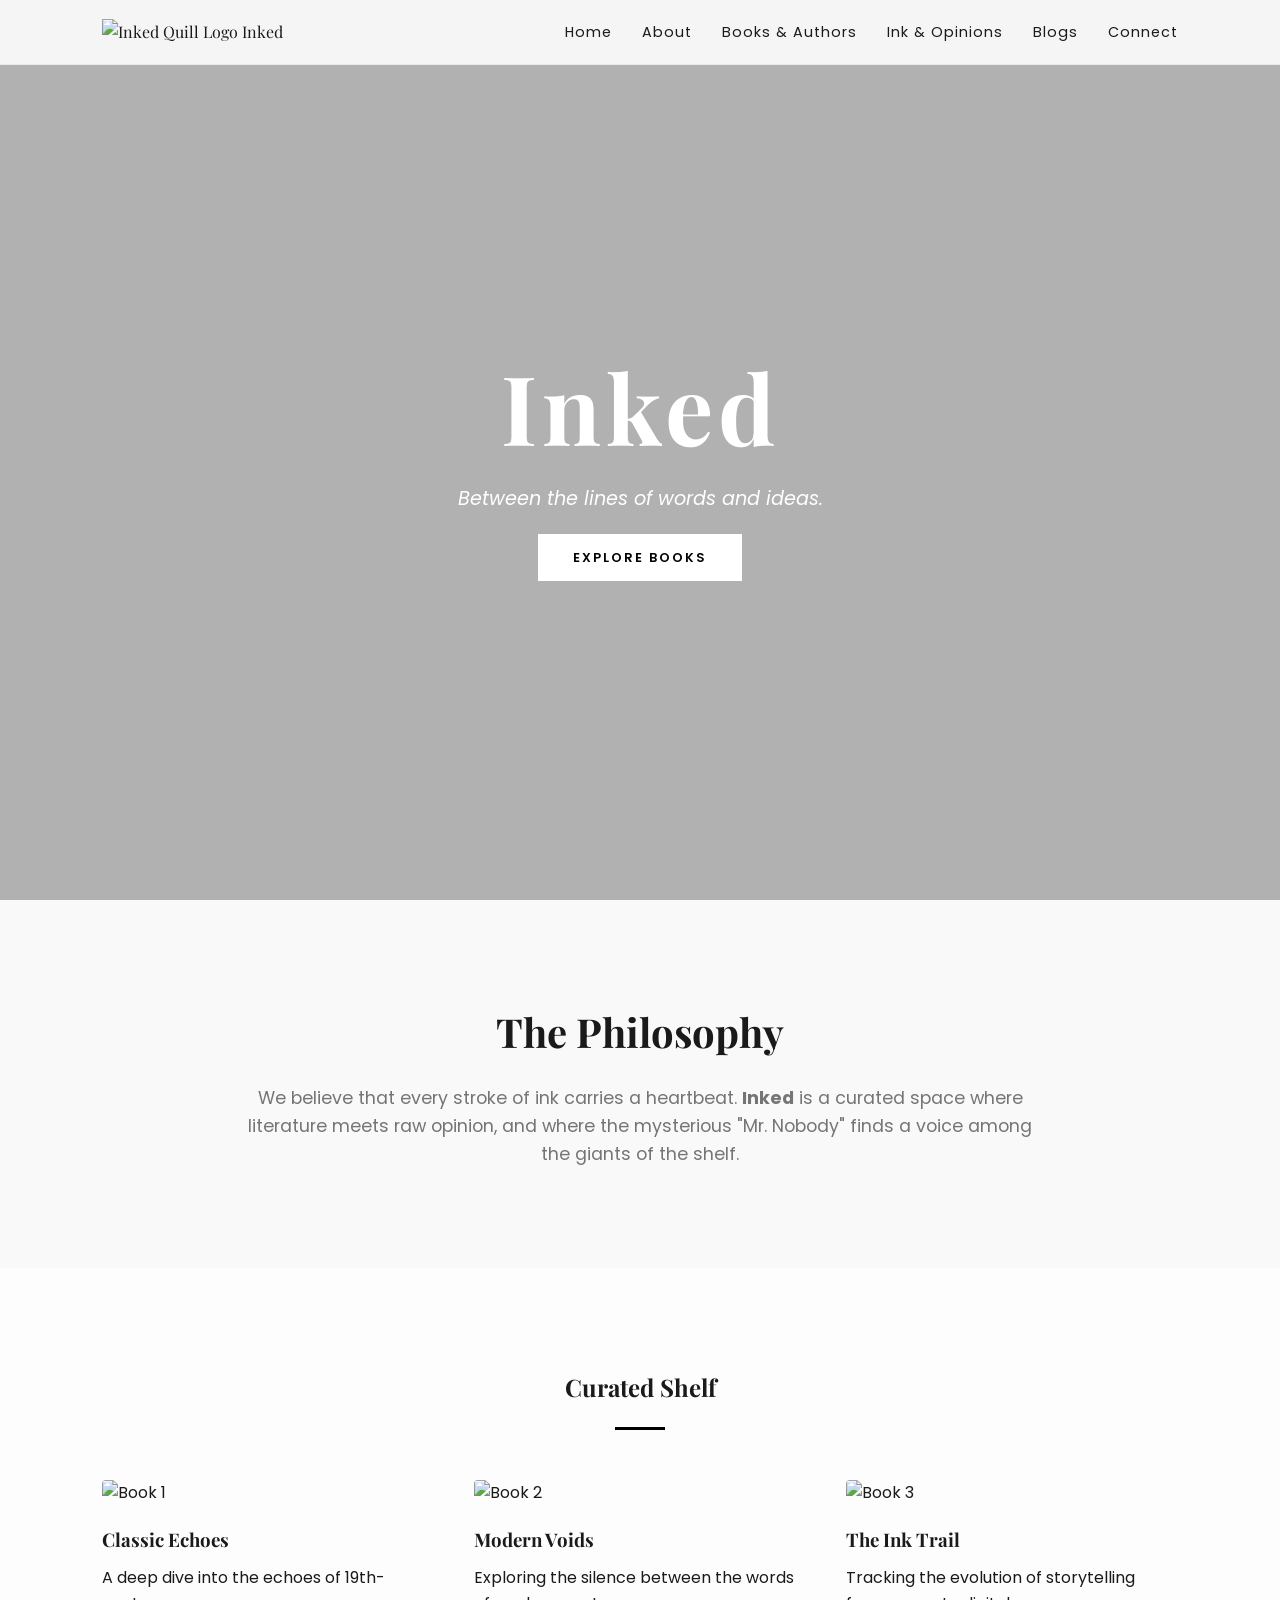
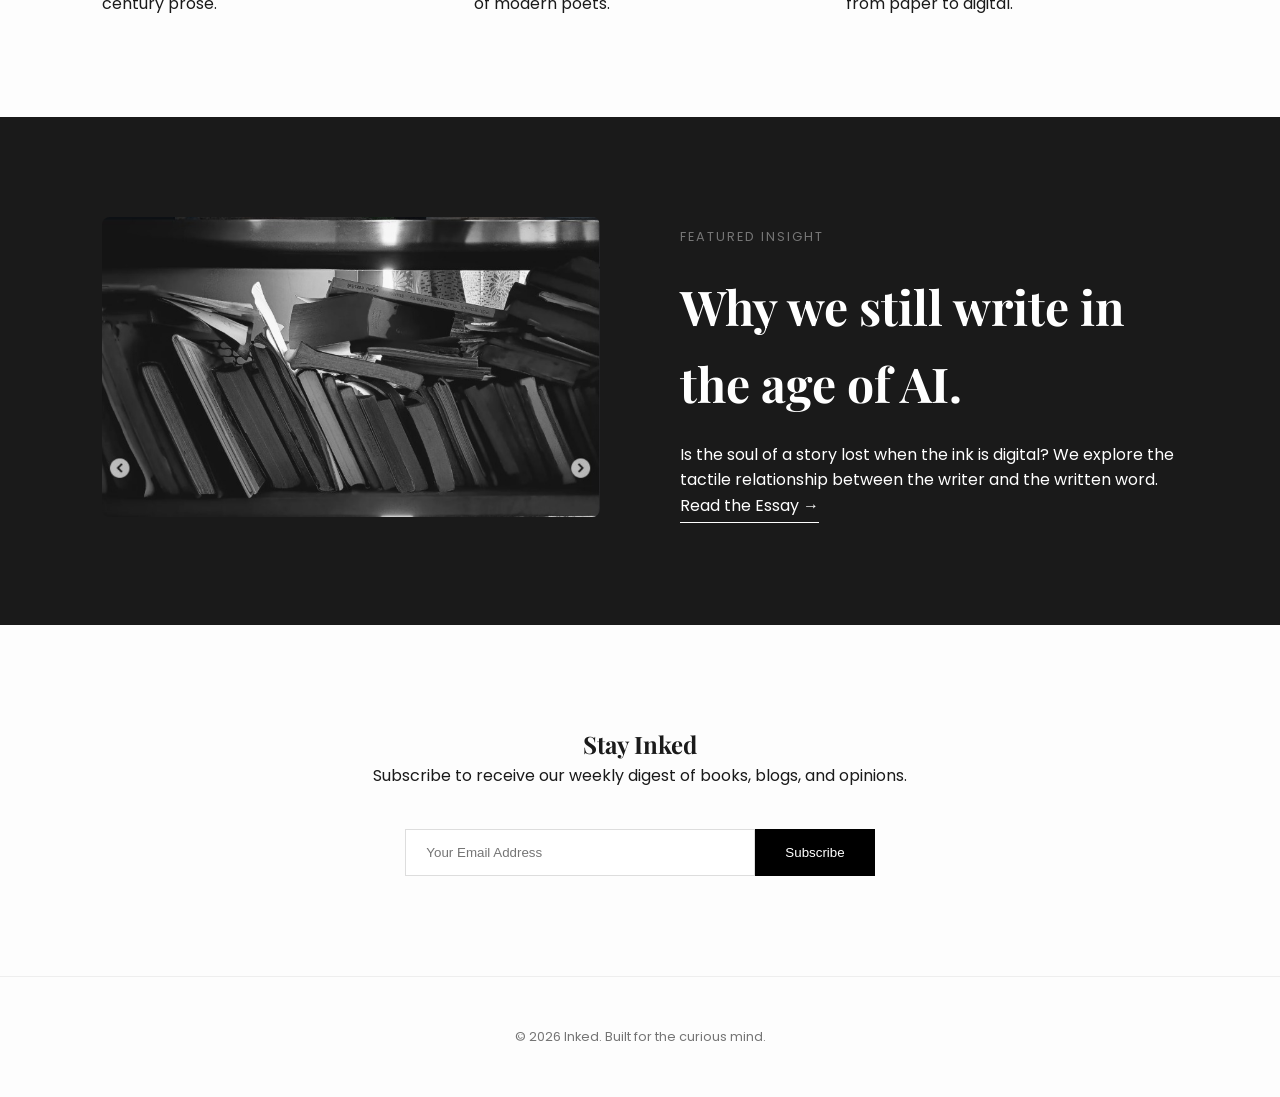
==== index.html @ 8527f648 "Initial project commit: Inked static site" ====
<!DOCTYPE html>
<html lang="en">
<head>
    <meta charset="UTF-8">
    <meta name="viewport" content="width=device-width, initial-scale=1.0">
    <title>Inked - Where Words Come Alive</title>
    <link rel="stylesheet" href="style.css">
    <link href="https://fonts.googleapis.com/css2?family=Playfair+Display:wght@700&family=Poppins:wght@300;400;600&display=swap" rel="stylesheet">
</head>
<body>

    <header>
        <nav class="navbar">
            <div class="logo">
            <img src="https://images.vexels.com/media/users/3/250873/isolated/preview/80db8ddd44cfae48a38af9a10cf19ee6-antique-ink-and-pen-american-icons-color-stroke.png" alt="Inked Quill Logo" class="nav-logo-img">
            Inked
        </div>
            <ul class="nav-links">
                <li><a href="index.html">Home</a></li>
                <li><a href="about.html">About</a></li>
                <li><a href="Book.html">Books & Authors</a></li>
                <li><a href="Ink.html">Ink & Opinions</a></li>
                <li><a href="blog.html">Blogs</a></li>
                <li><a href="connect.html">Connect</a></li>
            </ul>
        </nav>
    </header>

    <section class="hero">
        <div class="hero-content">
            <h1>Inked</h1>
            <p>Between the lines of words and ideas.</p>
            <a href="#books" class="btn">Explore Books</a>
        </div>
    </section>

    <section class="mission">
        <div class="mission-container">
            <h2>The Philosophy</h2>
            <p>We believe that every stroke of ink carries a heartbeat. <strong>Inked</strong> is a curated space where literature meets raw opinion, and where the mysterious "Mr. Nobody" finds a voice among the giants of the shelf.</p>
        </div>
    </section>

    <section id="books" class="featured-books">
        <div class="section-header">
            <h2>Curated Shelf</h2>
            <div class="line"></div>
        </div>
        <div class="book-cards">
            <div class="card">
                <div class="img-container">
                    <img src="https://images.unsplash.com/photo-1544947950-fa07a98d237f?q=80&w=600" alt="Book 1">
                </div>
                <h3>Classic Echoes</h3>
                <p>A deep dive into the echoes of 19th-century prose.</p>
            </div>
            <div class="card">
                <div class="img-container">
                    <img src="https://images.unsplash.com/photo-1512820790803-83ca734da794?q=80&w=600" alt="Book 2">
                </div>
                <h3>Modern Voids</h3>
                <p>Exploring the silence between the words of modern poets.</p>
            </div>
            <div class="card">
                <div class="img-container">
                    <img src="https://images.unsplash.com/photo-1474932430478-367dbb6832c1?q=80&w=600" alt="Book 3">
                </div>
                <h3>The Ink Trail</h3>
                <p>Tracking the evolution of storytelling from paper to digital.</p>
            </div>
        </div>
    </section>

    <section class="latest-opinion">
        <div class="opinion-grid">
            <div class="opinion-image">
                <img src="/images/7852d855-42f3-4e52-b04d-5c38f5a4a2e7.png" alt="Open Book">
            </div>
            <div class="opinion-text">
                <span class="tag">Featured Insight</span>
                <h2>Why we still write in the age of AI.</h2>
                <p>Is the soul of a story lost when the ink is digital? We explore the tactile relationship between the writer and the written word.</p>
                <a href="Ink.html" class="text-btn">Read the Essay →</a>
            </div>
        </div>
    </section>

    <section class="newsletter">
        <div class="newsletter-content">
            <h2>Stay Inked</h2>
            <p>Subscribe to receive our weekly digest of books, blogs, and opinions.</p>
            <form id="subscribe-form" class="subscribe-form">
                <input type="email" placeholder="Your Email Address" required>
                <button type="submit" class="btn-alt">Subscribe</button>
            </form>
            <p id="form-message" class="hidden">Thanks for joining our circle!</p>
        </div>
    </section>

    <footer>
        <div class="footer-bottom">
            <p>&copy; 2026 Inked. Built for the curious mind.</p>
        </div>
    </footer>

    <script src="script.js"></script>
</body>
</html>
---- style.css ----
/* Import Fonts */
@import url('https://fonts.googleapis.com/css2?family=Playfair+Display:wght@700&family=Poppins:wght@300;400;600&family=Dancing+Script:wght@600&display=swap');

:root {
    --ink-black: #1a1a1a;
    --paper-white: #fdfdfd;
    --accent-gray: #757575;
}

* {
    margin: 0;
    padding: 0;
    box-sizing: border-box;
}

body {
    font-family: 'Poppins', sans-serif;
    background-color: var(--paper-white);
    color: var(--ink-black);
    line-height: 1.6;
}

h1, h2, h3, .logo {
    font-family: 'Playfair Display', serif;
}

/* Global: Navbar (used across all pages) */
header {
    position: fixed;
    width: 100%;
    z-index: 1000;
    background: rgba(253, 253, 253, 0.9);
    backdrop-filter: blur(8px);
    border-bottom: 1px solid rgba(0,0,0,0.05);
}

/* Scrolled state applied by JS */
header.scrolled {
    background: rgba(253, 253, 253, 0.98);
    box-shadow: 0 6px 24px rgba(0,0,0,0.06);
}

header.scrolled .navbar {
    padding: 0.5rem 8%;
}

.navbar {
    display: flex;
    justify-content: space-between;
    align-items: center;
    padding: 1.2rem 8%;
    transition: padding 220ms ease, box-shadow 220ms ease, background 220ms ease;
}

.nav-links {
    display: flex;
    list-style: none;
}

.nav-links li a {
    text-decoration: none;
    color: var(--ink-black);
    margin-left: 30px;
    font-size: 0.9rem;
    letter-spacing: 1px;
    transition: 0.3s;
}
.nav-links li a.active,
.nav-links li a[aria-current="page"] {
    font-weight: 600;
    border-bottom: 2px solid var(--ink-black);
    padding-bottom: 4px;
}
.nav-links li a:hover {
    color: #111;
    transform: translateY(-2px);
}
.nav-logo-img {
    height: 36px; /* Slightly larger for better visibility */
    width: auto;
    object-fit: contain;
    transition: transform 0.3s ease; /* Adds a nice little effect when you hover */
}

/* Optional: Add a hover effect to the logo */
.logo:hover .nav-logo-img {
    transform: rotate(-10px) scale(1.1);
}

/* Home: Hero Section */
.hero {
    height: 100vh;
    background: linear-gradient(rgba(0,0,0,0.3), rgba(0,0,0,0.3)), 
                url('https://images.unsplash.com/photo-1455390582262-044cdead277a?q=80&w=1500');
    background-size: cover;
    background-position: center;
    display: flex;
    justify-content: center;
    align-items: center;
    color: white;
    text-align: center;
}

.hero h1 { font-size: 6rem; letter-spacing: 5px; }
.hero p { font-size: 1.2rem; margin-bottom: 30px; font-style: italic; }

.btn {
    padding: 15px 35px;
    background: white;
    color: black;
    text-decoration: none;
    font-weight: 600;
    text-transform: uppercase;
    font-size: 0.8rem;
    letter-spacing: 2px;
    transition: 0.4s;
}

.btn:hover { background: var(--ink-black); color: white; }

/* Home: Mission Section */
.mission {
    padding: 100px 15%;
    text-align: center;
    background: #f9f9f9;
}

.mission h2 { font-size: 2.5rem; margin-bottom: 20px; }
.mission p { font-size: 1.1rem; color: var(--accent-gray); max-width: 800px; margin: 0 auto; }

/* Home: Featured Books Section (Curated Shelf) */
.featured-books { padding: 100px 8%; }
.section-header { text-align: center; margin-bottom: 50px; }
.line { width: 50px; height: 3px; background: black; margin: 20px auto; }

.book-cards {
    display: grid;
    grid-template-columns: repeat(auto-fit, minmax(300px, 1fr));
    gap: 40px;
}

.card { transition: 0.4s; }
.card img { width: 100%; height: 400px; object-fit: cover; border-radius: 4px; margin-bottom: 20px; }
.card h3 { margin-bottom: 10px; }

/* Home: Latest Opinion Section */
.latest-opinion {
    padding: 100px 8%;
    background: var(--ink-black);
    color: white;
}

.opinion-grid {
    display: grid;
    grid-template-columns: 1fr 1fr;
    gap: 80px;
    align-items: center;
}

.opinion-image img { width: 100%; border-radius: 8px; }
.tag { text-transform: uppercase; color: var(--accent-gray); letter-spacing: 2px; font-size: 0.8rem; }
.opinion-text h2 { font-size: 3rem; margin: 20px 0; }
.text-btn { color: white; text-decoration: none; border-bottom: 1px solid white; padding-bottom: 5px; }

/* Home: Newsletter Section */
.newsletter {
    padding: 100px 8%;
    text-align: center;
}

.subscribe-form { margin-top: 40px; display: flex; justify-content: center; }
.subscribe-form input {
    padding: 15px 20px;
    width: 350px;
    border: 1px solid #ddd;
    outline: none;
}

.btn-alt {
    padding: 15px 30px;
    background: black;
    color: white;
    border: none;
    cursor: pointer;
}

/* Global: Footer (used across all pages) */
footer {
    padding: 50px;
    text-align: center;
    border-top: 1px solid #eee;
    font-size: 0.8rem;
    color: var(--accent-gray);
}

/* Reveal Animation States */
.reveal-init {
    opacity: 0;
    transform: translateY(30px);
    transition: all 0.8s ease-out;
}

.is-visible {
    opacity: 1;
    transform: translateY(0);
}

.hidden { display: none; }
#form-message { 
    margin-top: 20px; 
    font-weight: 600; 
    color: #fff; 
    transition: opacity 0.5s; 
}






/* Blog: Specific Styles and quote visuals */
/* Handwritten font for blog quotes is included above in combined import */

/* removed duplicate import (now combined at top) */

.blog-hero {
    min-height: 50vh; /* Changed from 'height' to 'min-height' to allow growth */
    background-color: #fdfaf6; 
    display: flex;
    justify-content: center;
    align-items: center;
    text-align: center;
    padding-top: 100px; /* Added padding to clear the fixed navbar */
    padding-bottom: 40px;
    padding-left: 20px;
    padding-right: 20px;
    border-bottom: 1px solid #eee;
}

.quote-wrapper {
    max-width: 800px;
    position: relative;
}

@keyframes fadeInQuote {
    from { opacity: 0; filter: blur(5px); }
    to { opacity: 1; filter: blur(0); }
}
.quote-text {
    animation: fadeInQuote 2s ease-in-out;
    font-family: 'Dancing Script', cursive; /* Handwritten vibe */
    font-size: 3.2rem;
    color: #2c3e50;
    margin-bottom: 15px;
    line-height: 1.2;
}

.quote-author {
    font-family: 'Poppins', sans-serif;
    text-transform: uppercase;
    letter-spacing: 3px;
    font-size: 0.9rem;
    color: #7f8c8d;
}

/* A subtle ink blot decoration */
.ink-blot {
    width: 60px;
    height: 3px;
    background: #000;
    margin: 20px auto;
    border-radius: 50%;
    opacity: 0.2;
}

.community-bar {
    display: flex;
    justify-content: space-between;
    align-items: center;
    padding: 40px 10%;
    background: #fff;
}

.blog-feed {
    padding: 0 10% 100px;
    display: grid;
    gap: 30px;
}

/* Post Cards */
.blog-card {
    background: #fff;
    padding: 30px;
    border-radius: 12px;
    border: 1px solid #eee;
    transition: 0.3s ease;
}

.blog-card:hover {
    box-shadow: 0 10px 30px rgba(0,0,0,0.05);
}

.post-actions {
    margin-top: 20px;
    padding-top: 15px;
    border-top: 1px solid #f9f9f9;
    display: flex;
    gap: 25px;
}

.action-item {
    cursor: pointer;
    font-size: 0.9rem;
    color: #666;
    display: flex;
    align-items: center;
    gap: 5px;
}

.action-item:hover { color: #000; }

/* Modal Styling */
.modal {
    display: none;
    position: fixed;
    top: 0; left: 0; width: 100%; height: 100%;
    background: rgba(0,0,0,0.6);
    backdrop-filter: blur(5px);
    z-index: 2000;
}

.modal-content {
    background: white;
    width: 90%; max-width: 550px;
    margin: 100px auto;
    padding: 40px;
    border-radius: 20px;
}

.modal-content input, .modal-content textarea {
    width: 100%;
    margin-bottom: 15px;
    padding: 12px;
    border: 1px solid #ddd;
    border-radius: 8px;
    font-family: 'Poppins', sans-serif;
}

.btn-publish {
    background: #000;
    color: #fff;
    border: none;
    padding: 12px 25px;
    border-radius: 8px;
    cursor: pointer;
}


/* About: Page Specific Styles */

.about-grid {
    display: grid;
    grid-template-columns: 1.2fr 0.8fr; /* More space for the text on the left */
    min-height: 100vh;
    background: #fdfdfd;
}

.about-text-side {
    padding: 120px 10% 80px;
    display: flex;
    flex-direction: column;
    gap: 40px;
}

.big-about-title {
    font-family: 'Playfair Display', serif;
    font-size: 4rem;
    line-height: 1.1;
    color: #1a1a1a;
    margin-bottom: 20px;
}

.story-block h3 {
    font-family: 'Poppins', sans-serif;
    text-transform: uppercase;
    letter-spacing: 2px;
    font-size: 0.8rem;
    color: #888;
    margin-bottom: 15px;
}

.story-block p {
    font-size: 1.1rem;
    color: #444;
    max-width: 500px;
}

.contact-mini {
    margin-top: 40px;
    padding-top: 30px;
    border-top: 1px solid #eee;
}

.contact-mini h4 { margin-bottom: 10px; }

/* Visual Side with Storytelling Image */
.about-visual-side {
    background: url('/images/96172244-0e1c-4916-b31a-a1a58e8302e1.png');
    background-size: cover;
    background-position: center;
    position: relative;
    display: flex;
    align-items: center;
    justify-content: center;
}

.visual-overlay {
    position: absolute;
    top: 0; left: 0; width: 100%; height: 100%;
    background: rgba(255, 255, 255, 0.1); /* Gentle tint */
}

.floating-quote {
    position: relative;
    z-index: 2;
    background: white;
    padding: 40px;
    width: 80%;
    box-shadow: 20px 20px 60px rgba(0,0,0,0.05);
    font-family: 'Playfair Display', serif;
    font-style: italic;
    font-size: 1.5rem;
    text-align: center;
}

/* Books: Page Specific Styles (Curated Shelf / Book details) */
/* Books & Authors Detail Styles */
.books-page-wrapper {
    padding: 140px 10% 80px;
    background-color: #fdfdfd;
}

.books-header {
    text-align: center;
    margin-bottom: 80px;
}
header {
    backdrop-filter: none !important;
    -webkit-backdrop-filter: none !important;
}

.books-header h1 {
    font-size: 3.5rem;
    margin-bottom: 15px;
}

.book-details-section {
    display: flex;
    flex-direction: column;
    gap: 100px; /* Space between each book entry */
}

.book-entry {
    display: flex;
    gap: 60px;
    align-items: center;
    max-width: 1000px;
    margin: 0 auto;
}

.book-visual {
    flex: 0 0 300px;
}

.book-visual img {
    width: 100%;
    border-radius: 4px;
    box-shadow: 20px 20px 50px rgba(0,0,0,0.1);
}

.book-text {
    flex: 1;
    position: relative;
    z-index: 2; /* Ensures text is above any background blur effects */
}

.category-tag {
    text-transform: uppercase;
    letter-spacing: 2px;
    font-size: 0.75rem;
    color: #999;
}

.book-text h2 {
    font-size: 2.5rem;
    margin: 10px 0;
}

.author-name {
    font-style: italic;
    color: #555;
    margin-bottom: 20px;
}

.summary-box {
    margin-bottom: 25px;
    line-height: 1.8;
    color: #444;
}

.review-highlight {
    background: #f9f9f9;
    padding: 20px;
    border-radius: 8px;
    margin-bottom: 30px;
    border-left: 2px solid #000;
}

.stars {
    color: #d4af37; /* Gold stars */
    display: block;
    margin-bottom: 5px;
}

.btn-action {
    display: inline-block;
    padding: 15px 30px;
    background: #000;
    color: #fff;
    text-decoration: none;
.hero h1 { font-size: 4.8rem; letter-spacing: 4px; text-shadow: 0 6px 24px rgba(0,0,0,0.35); }
.hero p { font-size: 1.05rem; margin-bottom: 28px; font-style: italic; }

.btn {
    padding: 14px 36px;
    background: #ffffff;
    color: var(--ink-black);
    text-decoration: none;
    font-weight: 700;
    text-transform: uppercase;
    font-size: 0.86rem;
    letter-spacing: 1.8px;
    border-radius: 10px;
    box-shadow: 0 8px 24px rgba(0,0,0,0.12);
    transition: transform 220ms ease, box-shadow 220ms ease, background 220ms ease, color 220ms ease;
}

.btn:hover {
    background: var(--ink-black);
    color: white;
    transform: translateY(-3px);
    box-shadow: 0 18px 40px rgba(0,0,0,0.18);
}

/* New Ink / refresh button styling */
.btn-refresh {
    margin-top: 18px;
    padding: 10px 22px;
    background: transparent;
    border: 2px solid rgba(26,26,26,0.9);
    border-radius: 8px;
    font-weight: 600;
    cursor: pointer;
    transition: background 180ms ease, color 180ms ease, transform 180ms ease;
}
.btn-refresh:hover {
    background: var(--ink-black);
    color: #fff;
    transform: translateY(-2px);
}

/* Responsive hero scaling */
@media (max-width: 768px) {
    .hero h1 { font-size: 3rem; }
    .hero { padding-left: 20px; padding-right: 20px; }
}
    letter-spacing: 1px;
    transition: 0.3s;
}

.btn-action:hover {
    background: #333;
    transform: translateY(-3px);
}

/* Responsive Fix */
@media (max-width: 768px) {
    .book-entry {
        flex-direction: column;
        text-align: center;
    }
    .book-visual {
        flex: 0 0 auto;
        width: 250px;
        margin: 0 auto;
    }
}
/* (Removed forced .reveal-init override so IntersectionObserver reveal works) */

/* Ensure the Books Wrapper starts below the Navbar */


/* Ensure the title is always visible and on top */
.books-header {
    position: relative;
    z-index: 10;
    background: transparent;
}


/* End of Book Page Specific Styles */

/* Connect: Page Specific Styles (social & contact links) */
/* Connect Page Styling */
.connect-wrapper {
    padding: 160px 10% 80px;
    text-align: center;
}

.tagline-main {
    font-family: 'Dancing Script', cursive;
    font-size: 4.5rem;
    color: #1a1a1a;
    margin-bottom: 5px;
}

.sub-tagline {
    font-family: 'Poppins', sans-serif;
    letter-spacing: 2px;
    color: #888;
    text-transform: uppercase;
    font-size: 0.9rem;
    margin-bottom: 60px;
}

.social-grid {
    display: grid;
    grid-template-columns: repeat(auto-fit, minmax(300px, 1fr));
    gap: 30px;
    max-width: 1200px;
    margin: 0 auto;
}

.social-box {
    background: #fff;
    padding: 40px;
    border-radius: 12px;
    border: 1px solid #eee;
    display: flex;
    flex-direction: column;
    justify-content: space-between;
    transition: 0.3s ease;
    text-align: left;
}

.social-box:hover {
    transform: translateY(-10px);
    box-shadow: 0 20px 40px rgba(0,0,0,0.05);
    border-color: #000;
}

.social-box h3 {
    font-family: 'Playfair Display', serif;
    font-size: 1.5rem;
    margin-bottom: 15px;
}

.book-line {
    font-style: italic;
    color: #555;
    font-size: 0.95rem;
    margin-bottom: 25px;
    line-height: 1.5;
}

.social-link {
    text-decoration: none;
    color: #000;
    font-weight: 600;
    font-size: 0.8rem;
    text-transform: uppercase;
    letter-spacing: 1px;
    border-bottom: 2px solid #000;
    align-self: flex-start;
    padding-bottom: 2px;
}
/* The Lively Ink Writing Effect */
.ink-text {
    font-family: 'Dancing Script', cursive;
    font-size: 80px;
    fill: transparent;           /* Start with no ink inside */
    stroke: #1a1a1a;             /* The ink color */
    stroke-width: 2;
    stroke-dasharray: 1000;      /* Length of the "line" */
    stroke-dashoffset: 1000;     /* Hide the line at the start */
    animation: drawInk 4s ease-in-out forwards, fillInk 2s ease-in forwards 3s;
}

/* 1. Animation to draw the stroke */
@keyframes drawInk {
    to {
        stroke-dashoffset: 0;
    }
}

/* 2. Animation to fill the letters with ink once finished */
@keyframes fillInk {
    from { fill: transparent; }
    to { fill: #1a1a1a; }
}

/* The Faded Sub-tagline (Same font, soft blur) */
.faded-font {
    font-family: 'Dancing Script', cursive;
    font-size: 1.8rem;
    color: #888;
    opacity: 0;
    filter: blur(4px);
    margin-top: -20px;
    animation: fadeAndUnblur 2.5s ease-out forwards;
    animation-delay: 4.5s; /* Starts after the writing is done */
}

@keyframes fadeAndUnblur {
    to {
        opacity: 0.5; /* Stays faded */
        filter: blur(0);
        transform: translateY(5px);
    }
}



/* Ink & Opinions: Page Styles (discussion and quote area) */
/* Ink & Opinions Container */
.opinions-container {
    padding: 60px 10% 100px;
    max-width: 1200px;
    margin: 0 auto;
}

.discussion-header {
    text-align: center;
    margin-bottom: 50px;
}

.discussion-header h2 {
    font-family: 'Playfair Display', serif;
    font-size: 2.5rem;
    margin-bottom: 10px;
}

/* Discussion Grid */
.discussion-grid {
    display: grid;
    grid-template-columns: repeat(auto-fit, minmax(300px, 1fr));
    gap: 30px;
}

.discussion-card {
    background: #fff;
    padding: 30px;
    border-radius: 12px;
    border: 1px solid #eee;
    transition: 0.3s;
    display: flex;
    flex-direction: column;
}

.discussion-card:hover {
    box-shadow: 0 15px 40px rgba(0,0,0,0.05);
    border-color: #000;
    transform: translateY(-5px);
}

.topic-meta {
    font-size: 0.7rem;
    text-transform: uppercase;
    letter-spacing: 1.5px;
    color: #999;
    margin-bottom: 15px;
}

.discussion-card h3 {
    font-family: 'Playfair Display', serif;
    font-size: 1.4rem;
    margin-bottom: 15px;
    line-height: 1.3;
}

.discussion-card p {
    font-size: 0.95rem;
    color: #555;
    margin-bottom: 25px;
    flex-grow: 1; /* Pushes footer to the bottom */
}

.card-footer {
    display: flex;
    justify-content: space-between;
    align-items: center;
    border-top: 1px solid #f9f9f9;
    padding-top: 15px;
}

.card-footer span {
    font-size: 0.8rem;
    color: #888;
}

.view-thread {
    text-decoration: none;
    color: #000;
    font-weight: 600;
    font-size: 0.85rem;
    border-bottom: 2px solid #000;
}

/* Button for New Ink */
.btn-refresh {
    margin-top: 20px;
    padding: 10px 25px;
    background: transparent;
    border: 1.5px solid #1a1a1a;
    font-family: 'Poppins', sans-serif;
    cursor: pointer;
    transition: 0.3s;
}

.btn-refresh:hover {
    background: #1a1a1a;
    color: #fff;
}
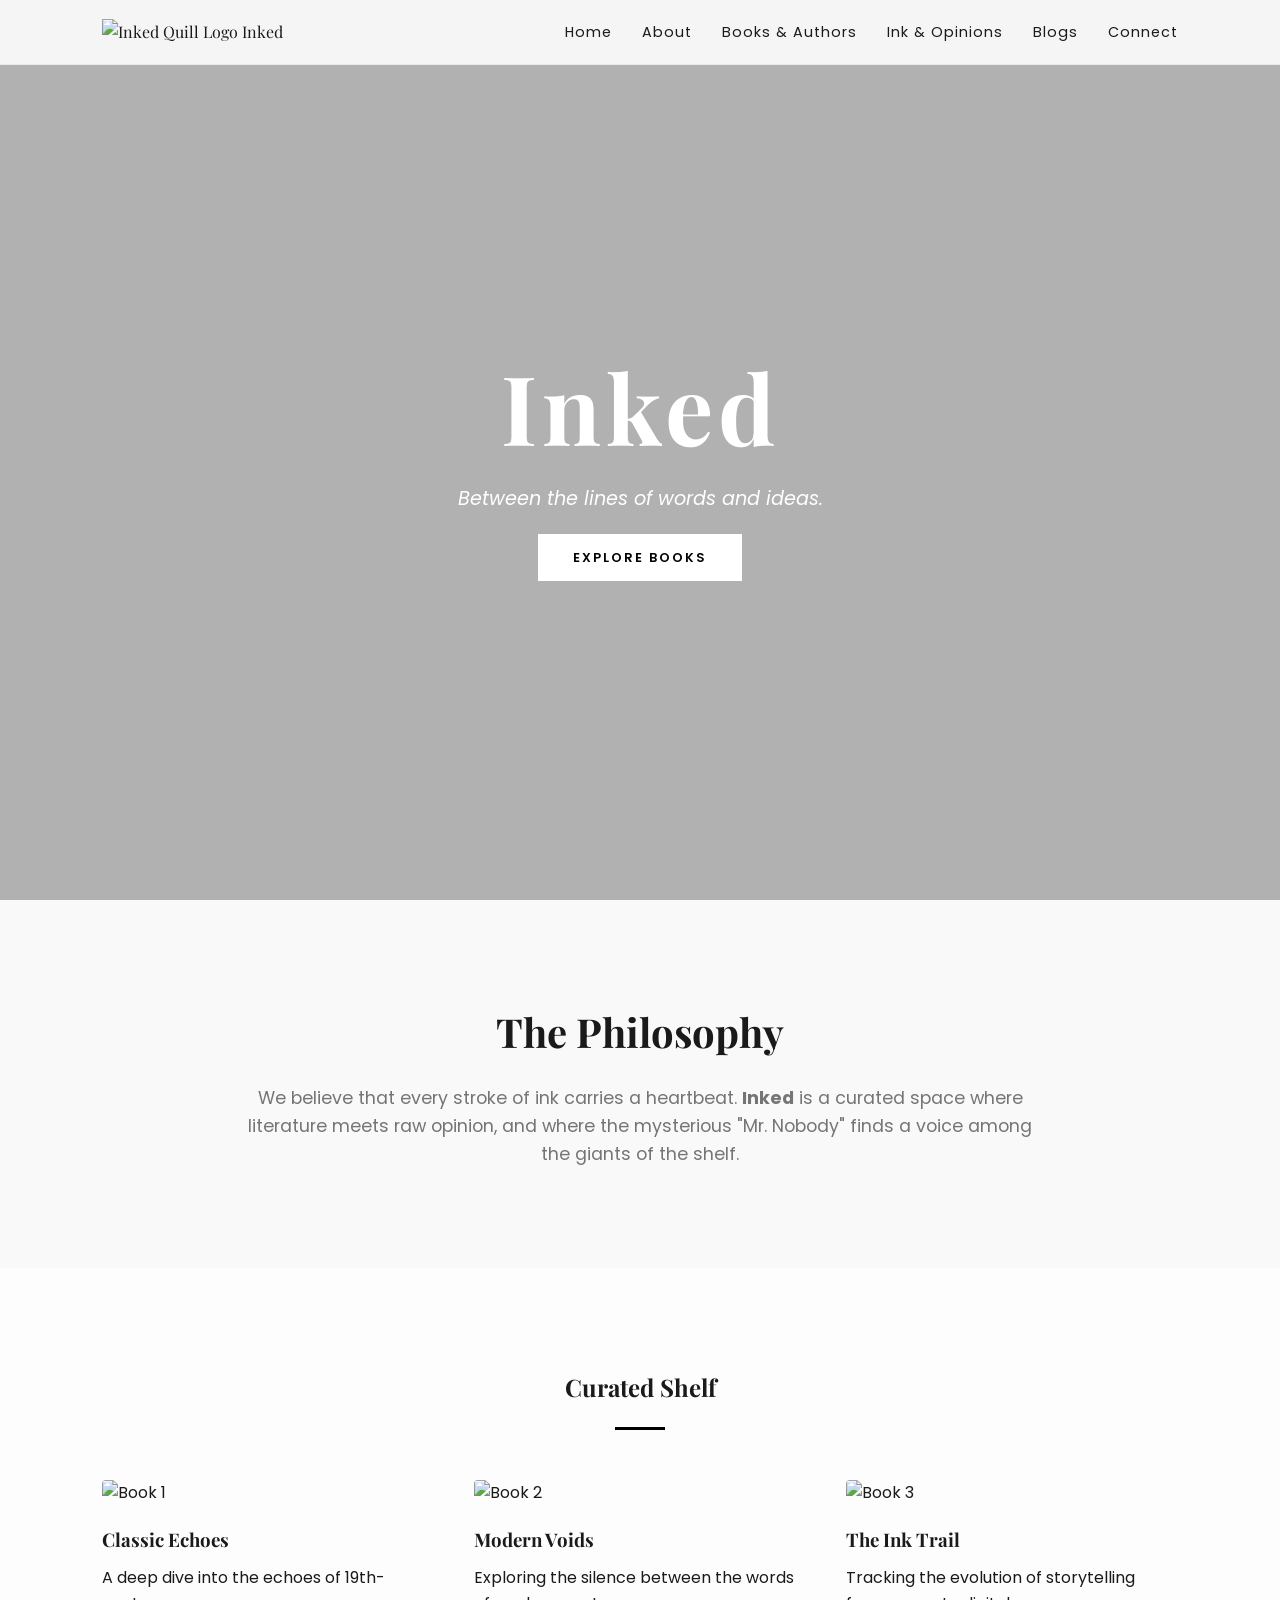
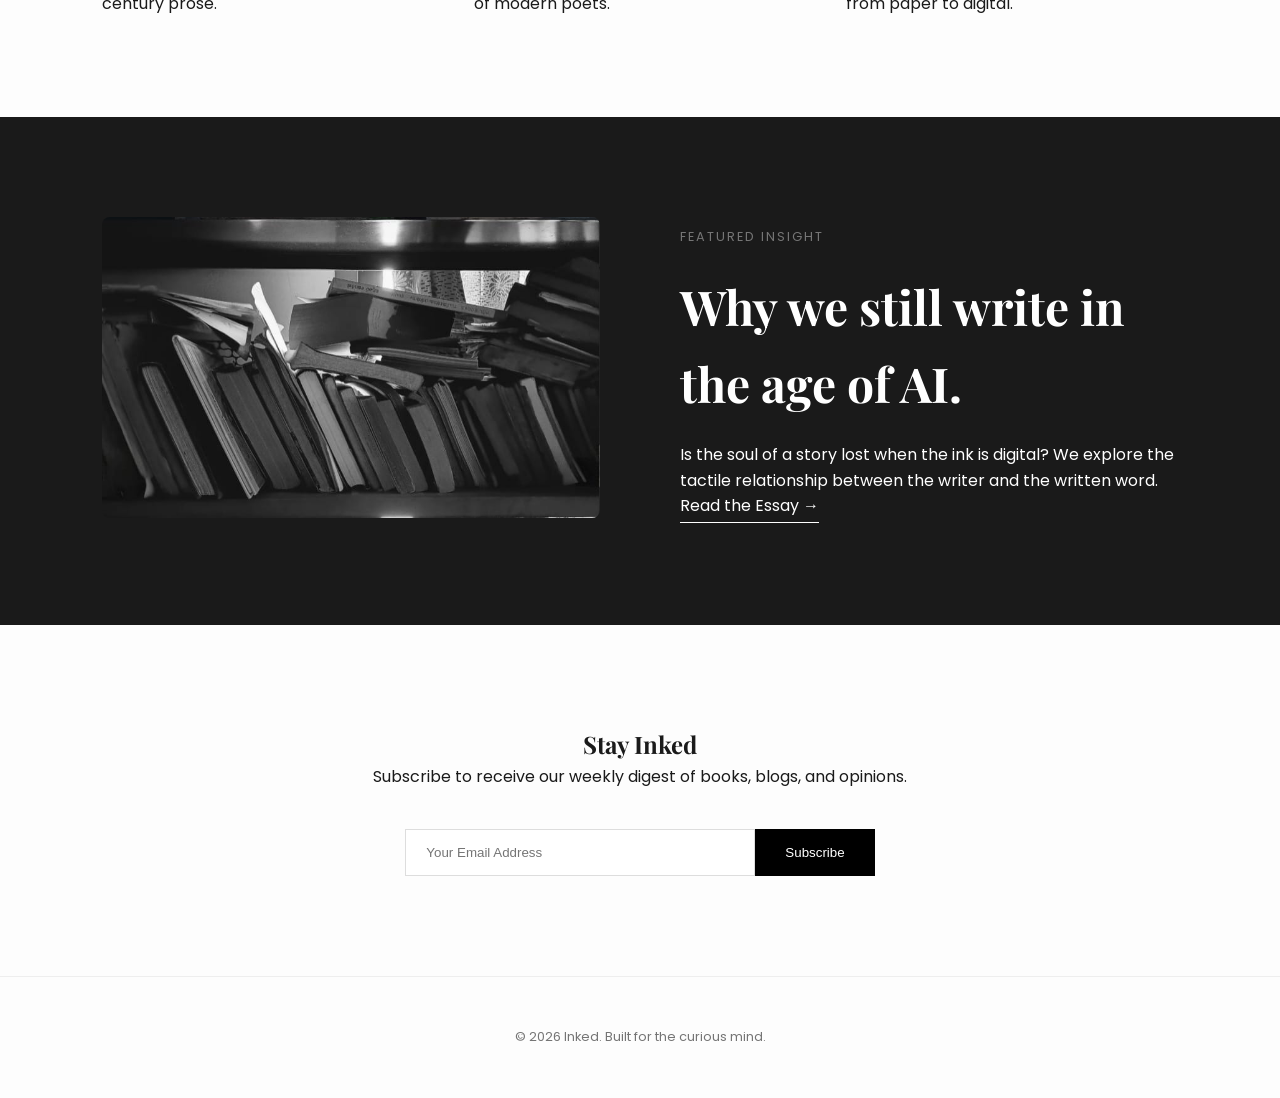
==== commit 22763eaf: "Website: curated shelf, search, modals, blog and ink editor improvements" ====
--- a/index.html
+++ b/index.html
@@ -30,7 +30,7 @@
         <div class="hero-content">
             <h1>Inked</h1>
             <p>Between the lines of words and ideas.</p>
-            <a href="#books" class="btn">Explore Books</a>
+            <a href="Book.html" class="btn">Explore Books</a>
         </div>
     </section>
 
@@ -74,7 +74,7 @@
     <section class="latest-opinion">
         <div class="opinion-grid">
             <div class="opinion-image">
-                <img src="/images/7852d855-42f3-4e52-b04d-5c38f5a4a2e7.png" alt="Open Book">
+                <img src="/images/home1.png" alt="Open Book">
             </div>
             <div class="opinion-text">
                 <span class="tag">Featured Insight</span>
--- a/style.css
+++ b/style.css
@@ -139,6 +139,44 @@
     gap: 40px;
 }
 
+.shelf-categories { padding: 20px 8%; display: flex; flex-direction: column; gap: 36px; }
+.category h3{ margin-bottom: 12px; font-size:1.6rem }
+.card-actions{ display:flex; gap:10px; margin-top:12px }
+.btn-small{ padding:8px 12px; font-size:0.8rem; border-radius:8px; background:#fff; border:1px solid #ddd; cursor:pointer }
+.btn-small:hover{ background:#f4f4f4 }
+.book-excerpt{ color:var(--accent-gray); font-style:italic; margin-top:8px }
+
+/* Search area under the curated shelf */
+.search-area{
+    display:flex;
+    flex-direction:column;
+    align-items:center;
+    justify-content:center;
+    padding:40px 8%;
+}
+.search-box{
+    width:100%;
+    max-width:900px;
+    display:flex;
+    gap:10px;
+    background:#fff;
+    padding:18px;
+    border-radius:12px;
+    box-shadow:0 14px 40px rgba(0,0,0,0.06);
+    align-items:center;
+}
+.search-box input[type="search"]{
+    flex:1;
+    padding:12px 14px;
+    border:1px solid #e6e6e6;
+    border-radius:8px;
+    font-size:1rem;
+}
+.search-hint{ margin-top:10px;color:var(--accent-gray);font-size:0.95rem }
+
+/* hide category when no results */
+.category.hidden { display:none }
+
 .card { transition: 0.4s; }
 .card img { width: 100%; height: 400px; object-fit: cover; border-radius: 4px; margin-bottom: 20px; }
 .card h3 { margin-bottom: 10px; }
@@ -331,20 +369,45 @@
 
 .modal-content {
     background: white;
-    width: 90%; max-width: 550px;
-    margin: 100px auto;
-    padding: 40px;
-    border-radius: 20px;
+    width: 95%; max-width: 900px; /* increased width for roomy editor */
+    margin: 60px auto; /* slightly less top margin to fit smaller viewports */
+    padding: 48px;
+    border-radius: 14px;
 }
 
 .modal-content input, .modal-content textarea {
     width: 100%;
     margin-bottom: 15px;
-    padding: 12px;
+    padding: 14px;
     border: 1px solid #ddd;
     border-radius: 8px;
     font-family: 'Poppins', sans-serif;
 }
+
+/* Make the textarea in modals more spacious for writing long posts */
+.modal-content textarea {
+    min-height: 320px;
+    resize: vertical;
+}
+
+/* Blog post box styling (clickable) */
+.blog-post {
+    background: #fff;
+    padding: 28px;
+    border-radius: 12px;
+    border: 1px solid #eee;
+    cursor: pointer;
+    transition: box-shadow 180ms ease, transform 120ms ease;
+}
+.blog-post:hover { box-shadow: 0 12px 30px rgba(0,0,0,0.06); transform: translateY(-4px); }
+.blog-post h3 { margin-bottom: 10px; }
+.blog-post .post-body { color: #333; white-space: pre-wrap; }
+
+/* Modal close button (global) */
+.modal-close{background:none;border:0;font-size:1.4rem;position:absolute;right:1rem;top:0.6rem;cursor:pointer}
+
+/* post-meta styles */
+.post-meta { color:#666; margin-bottom:10px; font-size:0.9rem; }
 
 .btn-publish {
     background: #000;
